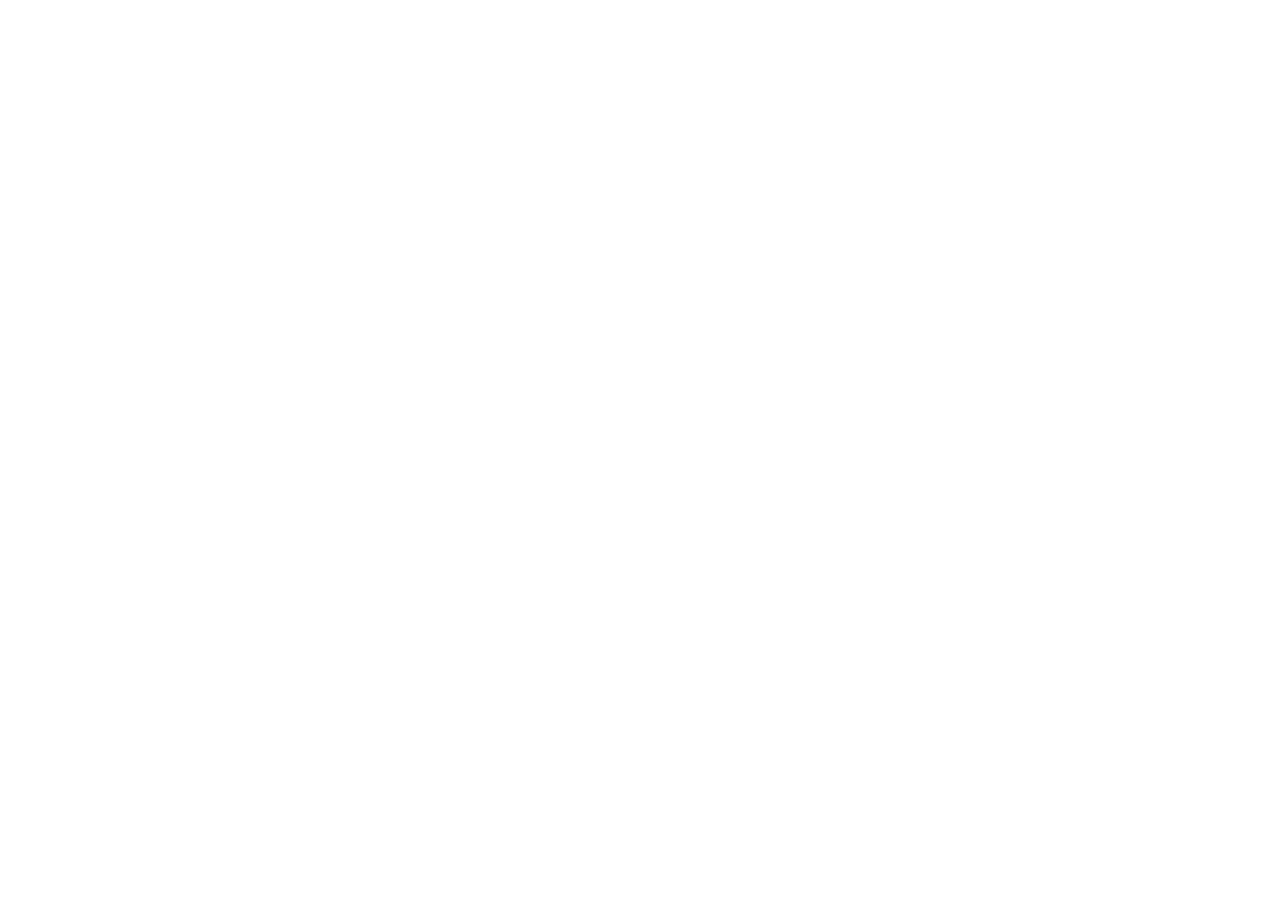
==== index.html @ 94138df9 "initial commit" ====
<!DOCTYPE html>
<html lang="en">
<head>
    <meta charset="UTF-8">
    <meta name="viewport" content="width=device-width, initial-scale=1.0">
    <title>Document</title>
</head>
<body>
    
</body>
</html>
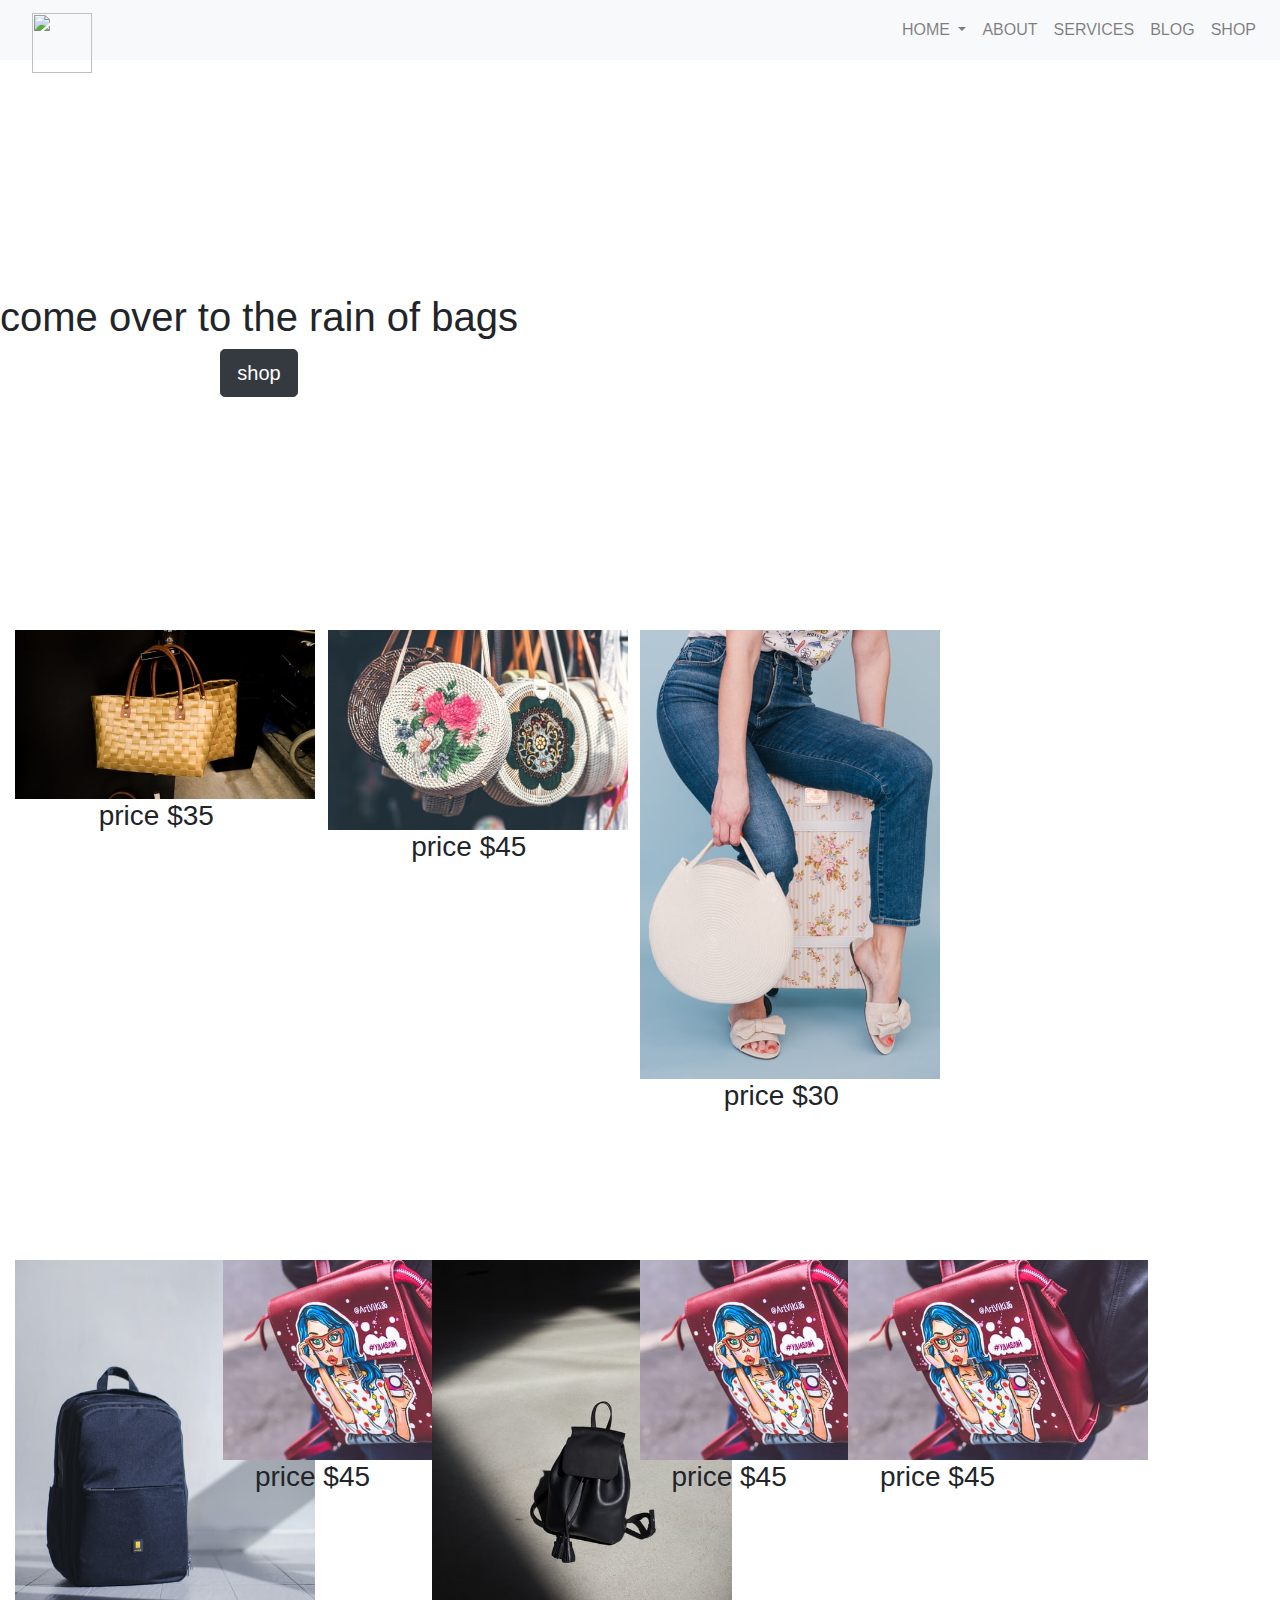
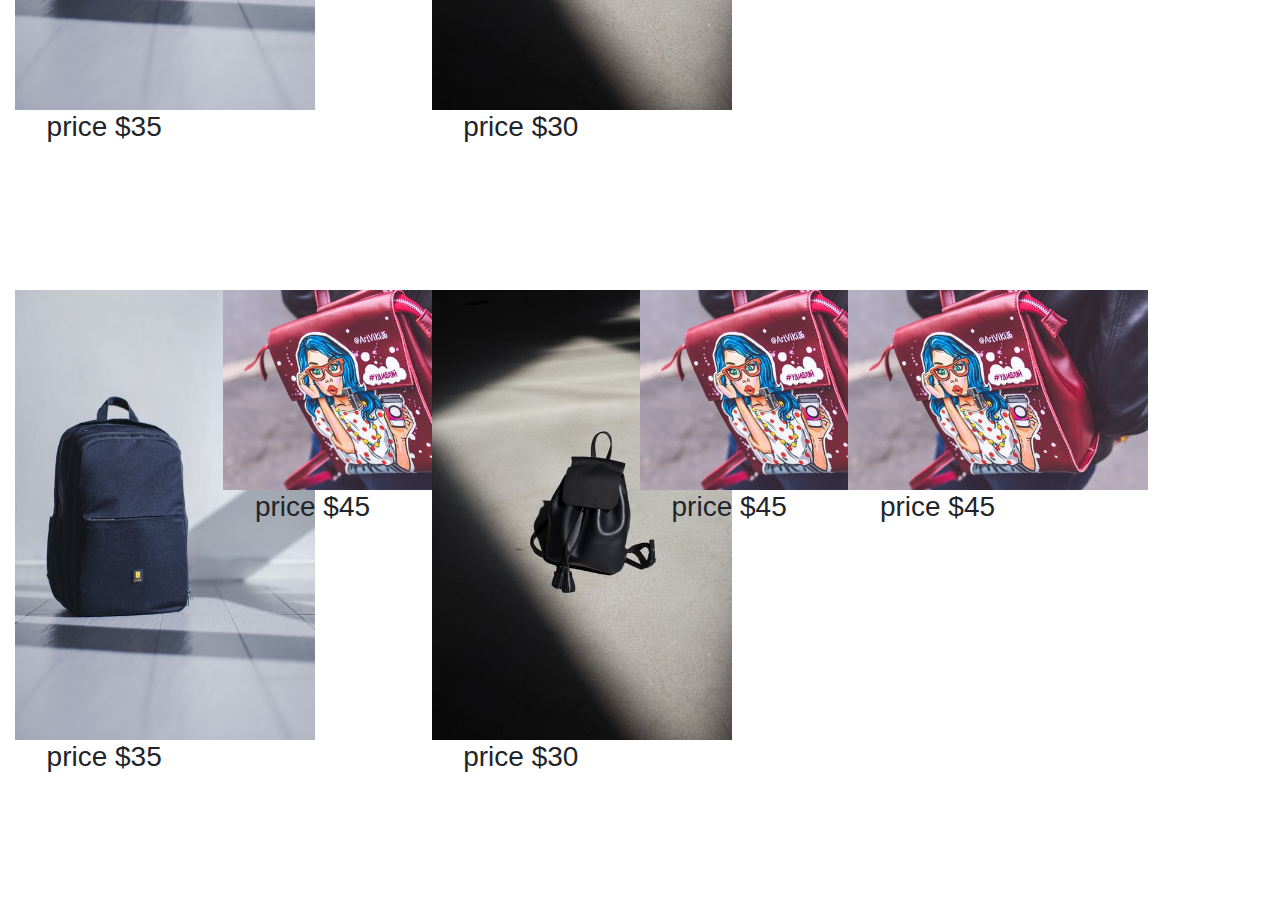
==== commit 906f67d0: "images upload" ====
--- a/index.html
+++ b/index.html
@@ -3,9 +3,286 @@
 <head>
     <meta charset="UTF-8">
     <meta name="viewport" content="width=device-width, initial-scale=1.0">
-    <title>Document</title>
+    <title>shopping cart</title>
+<link rel="stylesheet" href="css/bootstrap.css">
+<link rel="stylesheet" href="css/style.css">
+<link rel="stylesheet" href="js/bootstrap.js">
+<link rel="stylesheet" href="js/jquery-3.4.js">
+<link rel="stylesheet" href="js/script.js">
+
+
 </head>
 <body>
-    
+  <div class="container-fluid">
+<div class="row">
+     
+    
+    <!-- Nav Bar -->
+
+    <nav class="navbar navbar-expand-lg navbar-light bg-light">
+      <!-- Just an image -->
+      <nav class="navbar navbar-light bg-light">
+        <a class="navbar-brand" href="#">
+          <img src="images/footer-logo.png" width="60" height="60" alt="">
+        </a>
+      </nav>
+      <a class="navbar-brand" href="#"></a>
+      <button class="navbar-toggler" type="button" data-toggle="collapse" data-target="#navbarSupportedContent"
+        aria-controls="navbarSupportedContent" aria-expanded="false" aria-label="Toggle navigation">
+        <span class="navbar-toggler-icon"></span>
+      </button>
+
+      <div class="collapse navbar-collapse" id="navbarSupportedContent">
+        <ul class="navbar-nav ml-auto">
+
+
+          <li class="nav-item dropdown">
+            <a class="nav-link dropdown-toggle" href="#home" id="navbarDropdown" role="button" data-toggle="dropdown"
+              aria-haspopup="true" aria-expanded="false">
+              HOME
+            </a>
+            <div class="dropdown-menu" aria-labelledby="navbarDropdown">
+              <a class="dropdown-item" href="#">Action</a>
+              <a class="dropdown-item" href="#">Another action</a>
+              <div class="dropdown-divider"></div>
+              <a class="dropdown-item" href="#">Something else here</a>
+            </div>
+          </li>
+
+          <li class="nav-item">
+            <a class="nav-link" href="#about">ABOUT</a>
+          </li>
+          <li class="nav-item">
+            <a class="nav-link" href="#services">SERVICES</a>
+          </li>
+          <li class="nav-item">
+            <a class="nav-link" href="#blog">BLOG</a>
+          </li>
+          <li class="nav-item">
+            <a class="nav-link" href="#shop">SHOP</a>
+          </li>
+        </ul>
+
+      </div>
+    </nav>
+    
+<!-- Title -->
+
+<div class="head">
+  <h1>come over to the rain of bags</h1>
+  <button type="button" class="btn btn-dark btn-lg">shop</button>
+  
+</div>
+</div>
+
+<!--another row-->
+<div class="row row-cols-4">
+  <div class="col">
+    <img src="images/woven-bag.jpeg" alt="wovenbag" width="300px">
+    <h3>price $35</h3>
+    
+
+  </div>
+  <div class="col">
+    <img src="images/wicker-bags.jpeg" alt="wickerbag" width="300px">
+    <h3>price $45</h3>
+   
+  </div>
+  <div class="col">
+    <img src="images/white-bag.jpeg" alt="white-bag" width="300px">
+    <h3>price $30</h3>
+   
+  </div>
+
+</div>
+        
+
+<!--another row-->
+<div class="row row-cols-6">
+  <div class="col">
+    <img src="images/bluepackbag.jpeg" alt="wovenbag" width="300px">
+    <h3>price $35</h3>
+    
+
+  </div>
+  <div class="col">
+    <img src="images/backpackart-bag.jpeg" alt="wickerbag" width="300px">
+    <h3>price $45</h3>
+   
+  </div>
+  <div class="col">
+    <img src="images/bucketbag.jpeg" alt="white-bag" width="300px">
+    <h3>price $30</h3>
+   
+  </div>
+
+  <div class="col">
+    <img src="images/backpackart-bag.jpeg" alt="wickerbag" width="300px">
+    <h3>price $45</h3>
+   
+  </div>
+  <div class="col">
+    <img src="images/backpackart-bag.jpeg" alt="wickerbag" width="300px">
+    <h3>price $45</h3>
+   
+  </div>
+
+
+
+
+
+
+
+</div>
+
+
+
+
+<!--another row-->
+
+<div class="row row-cols-6">
+  <div class="col">
+    <img src="images/bluepackbag.jpeg" alt="wovenbag" width="300px">
+    <h3>price $35</h3>
+    
+
+  </div>
+  <div class="col">
+    <img src="images/backpackart-bag.jpeg" alt="wickerbag" width="300px">
+    <h3>price $45</h3>
+   
+  </div>
+  <div class="col">
+    <img src="images/bucketbag.jpeg" alt="white-bag" width="300px">
+    <h3>price $30</h3>
+   
+  </div>
+
+  <div class="col">
+    <img src="images/backpackart-bag.jpeg" alt="wickerbag" width="300px">
+    <h3>price $45</h3>
+   
+  </div>
+  <div class="col">
+    <img src="images/backpackart-bag.jpeg" alt="wickerbag" width="300px">
+    <h3>price $45</h3>
+   
+  </div>
+
+
+
+
+
+
+
+</div>
+
+
+
+
+
+
+
+
+
+
+
+
+
+
+
+
+
+
+    
+    
+
+
+
+
+
+
+
+
+
+
+
+
+
+
+
+
+
+  </div>
+  
+
+
+
+
+
+
+
+
+
+
+
+
+
+
+
+
+
+
+
+
+
+
+
+
+
+
+
+
+
+
+
+
 </body>
+
+
+
+
+
+
+
+
+
+
+
+
+
+
+
+
+
+
+
+
+
+
+
+
+
+
+
+
+
+
+
+
+
+
+
+
+
 </html>--- a/css/style.css
+++ b/css/style.css
@@ -0,0 +1,14 @@
+
+.navbar{
+    width:100vw;
+    height: 60px;
+}
+
+.row{
+    height:70vh;
+    background-repeat: no-repeat;
+    width:100%;
+    background-size:contain;
+    text-align: center;
+    
+}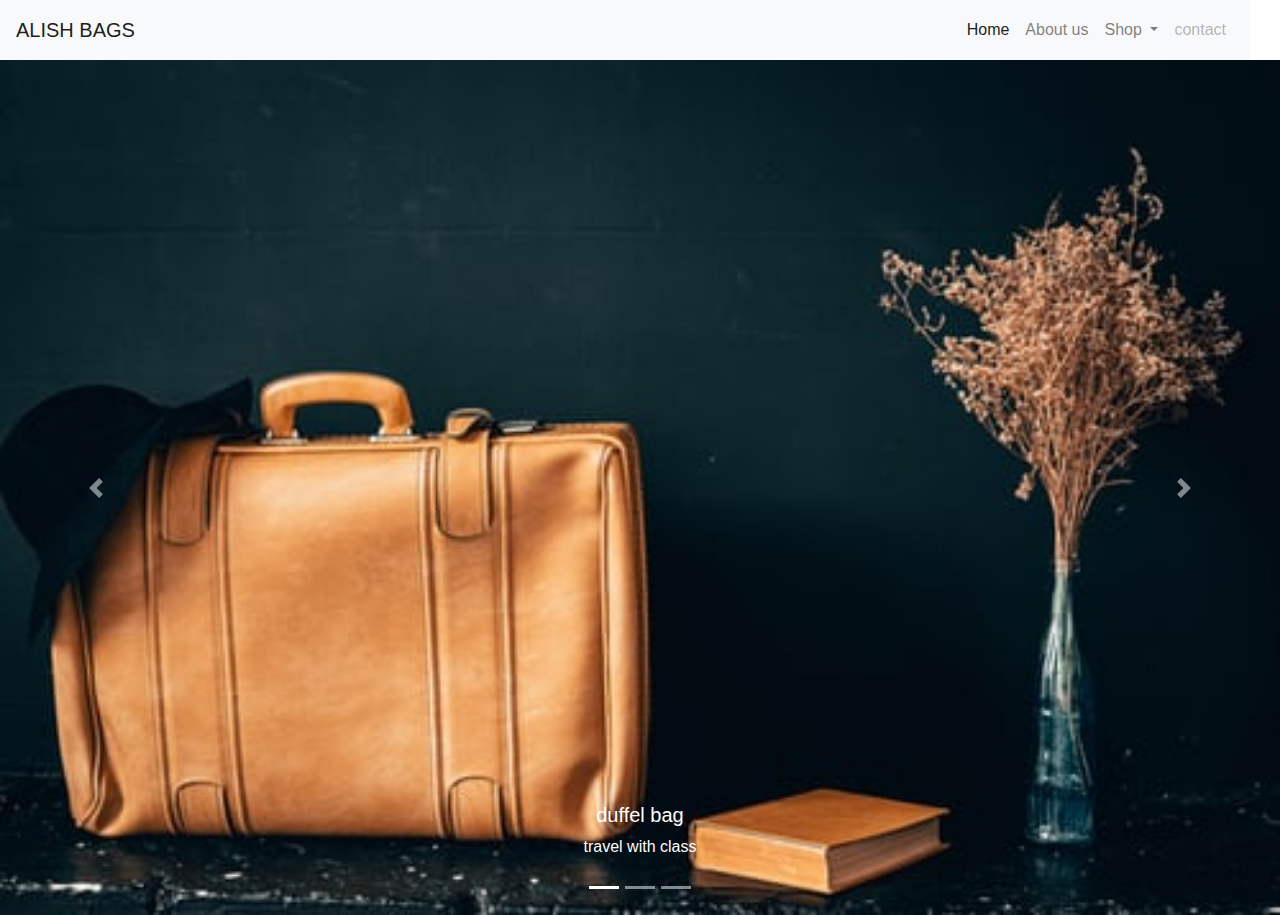
==== commit 87b18009: "update of nav and corousel" ====
--- a/index.html
+++ b/index.html
@@ -6,9 +6,7 @@
     <title>shopping cart</title>
 <link rel="stylesheet" href="css/bootstrap.css">
 <link rel="stylesheet" href="css/style.css">
-<link rel="stylesheet" href="js/bootstrap.js">
-<link rel="stylesheet" href="js/jquery-3.4.js">
-<link rel="stylesheet" href="js/script.js">
+
 
 
 </head>
@@ -18,179 +16,89 @@
      
     
     <!-- Nav Bar -->
-
     <nav class="navbar navbar-expand-lg navbar-light bg-light">
-      <!-- Just an image -->
-      <nav class="navbar navbar-light bg-light">
-        <a class="navbar-brand" href="#">
-          <img src="images/footer-logo.png" width="60" height="60" alt="">
-        </a>
-      </nav>
-      <a class="navbar-brand" href="#"></a>
-      <button class="navbar-toggler" type="button" data-toggle="collapse" data-target="#navbarSupportedContent"
-        aria-controls="navbarSupportedContent" aria-expanded="false" aria-label="Toggle navigation">
+      <a class="navbar-brand" href="#">ALISH BAGS</a>
+      <button class="navbar-toggler" type="button" data-toggle="collapse" data-target="#navbarSupportedContent" aria-controls="navbarSupportedContent" aria-expanded="false" aria-label="Toggle navigation">
         <span class="navbar-toggler-icon"></span>
       </button>
-
+    
       <div class="collapse navbar-collapse" id="navbarSupportedContent">
         <ul class="navbar-nav ml-auto">
-
-
+          <li class="nav-item active">
+            <a class="nav-link" href="#">Home <span class="sr-only">(current)</span></a>
+          </li>
+          <li class="nav-item">
+            <a class="nav-link" href="#">About us</a>
+          </li>
           <li class="nav-item dropdown">
-            <a class="nav-link dropdown-toggle" href="#home" id="navbarDropdown" role="button" data-toggle="dropdown"
-              aria-haspopup="true" aria-expanded="false">
-              HOME
+            <a class="nav-link dropdown-toggle" href="#" id="navbarDropdown" role="button" data-toggle="dropdown" aria-haspopup="true" aria-expanded="false">
+              Shop
             </a>
             <div class="dropdown-menu" aria-labelledby="navbarDropdown">
-              <a class="dropdown-item" href="#">Action</a>
-              <a class="dropdown-item" href="#">Another action</a>
+              <a class="dropdown-item" href="#">backpack</a>
+              <a class="dropdown-item" href="#">duffel bags</a>
               <div class="dropdown-divider"></div>
-              <a class="dropdown-item" href="#">Something else here</a>
+              <a class="dropdown-item" href="#">hand bags</a>
             </div>
           </li>
-
           <li class="nav-item">
-            <a class="nav-link" href="#about">ABOUT</a>
-          </li>
-          <li class="nav-item">
-            <a class="nav-link" href="#services">SERVICES</a>
-          </li>
-          <li class="nav-item">
-            <a class="nav-link" href="#blog">BLOG</a>
-          </li>
-          <li class="nav-item">
-            <a class="nav-link" href="#shop">SHOP</a>
+            <a class="nav-link disabled" href="#" tabindex="-1" aria-disabled="true">contact</a>
           </li>
         </ul>
-
+        
       </div>
     </nav>
+   
     
-<!-- Title -->
+<!-- carousel -->
 
-<div class="head">
-  <h1>come over to the rain of bags</h1>
-  <button type="button" class="btn btn-dark btn-lg">shop</button>
-  
+<div id="carouselExampleCaptions" class="carousel slide" data-ride="carousel">
+  <ol class="carousel-indicators">
+    <li data-target="#carouselExampleCaptions" data-slide-to="0" class="active"></li>
+    <li data-target="#carouselExampleCaptions" data-slide-to="1"></li>
+    <li data-target="#carouselExampleCaptions" data-slide-to="2"></li>
+  </ol>
+  <div class="carousel-inner">
+    <div class="carousel-item active">
+      <img src="images/peigeduffel-bag.jpeg" class="d-block w-100" alt="peigeduffel-bag">
+      <div class="carousel-caption d-none d-md-block">
+        <h5>duffel bag</h5>
+        <p>travel with class</p>
+      </div>
+    </div>
+    <div class="carousel-item">
+      <img src="images/wicker-bags.jpeg" class="d-block w-100" alt="wicker-bags">
+      <div class="carousel-caption d-none d-md-block">
+        <h5>wicker bags</h5>
+        <p>outmost stylish bag to go on a date with</p>
+      </div>
+    </div>
+
+    <div class="carousel-item">
+      <img src="images/blue-bag.jpeg" class="d-block w-100" alt="wicker-bags">
+      <div class="carousel-caption d-none d-md-block">
+        <h5>blue-bag</h5>
+        <p>classical ,sassy bag</p>
+      </div>
+    </div>
+
+    <div class="carousel-item">
+      <img src="images/backpackart-bag.jpeg" class="d-block w-100" alt="...">
+      <div class="carousel-caption d-none d-md-block">
+        <h5>Artistic backpack</h5>
+        <p>go to school with style.</p>
+      </div>
+    </div>
+  </div>
+  <a class="carousel-control-prev" href="#carouselExampleCaptions" role="button" data-slide="prev">
+    <span class="carousel-control-prev-icon" aria-hidden="true"></span>
+    <span class="sr-only">Previous</span>
+  </a>
+  <a class="carousel-control-next" href="#carouselExampleCaptions" role="button" data-slide="next">
+    <span class="carousel-control-next-icon" aria-hidden="true"></span>
+    <span class="sr-only">Next</span>
+  </a>
 </div>
-</div>
-
-<!--another row-->
-<div class="row row-cols-4">
-  <div class="col">
-    <img src="images/woven-bag.jpeg" alt="wovenbag" width="300px">
-    <h3>price $35</h3>
-    
-
-  </div>
-  <div class="col">
-    <img src="images/wicker-bags.jpeg" alt="wickerbag" width="300px">
-    <h3>price $45</h3>
-   
-  </div>
-  <div class="col">
-    <img src="images/white-bag.jpeg" alt="white-bag" width="300px">
-    <h3>price $30</h3>
-   
-  </div>
-
-</div>
-        
-
-<!--another row-->
-<div class="row row-cols-6">
-  <div class="col">
-    <img src="images/bluepackbag.jpeg" alt="wovenbag" width="300px">
-    <h3>price $35</h3>
-    
-
-  </div>
-  <div class="col">
-    <img src="images/backpackart-bag.jpeg" alt="wickerbag" width="300px">
-    <h3>price $45</h3>
-   
-  </div>
-  <div class="col">
-    <img src="images/bucketbag.jpeg" alt="white-bag" width="300px">
-    <h3>price $30</h3>
-   
-  </div>
-
-  <div class="col">
-    <img src="images/backpackart-bag.jpeg" alt="wickerbag" width="300px">
-    <h3>price $45</h3>
-   
-  </div>
-  <div class="col">
-    <img src="images/backpackart-bag.jpeg" alt="wickerbag" width="300px">
-    <h3>price $45</h3>
-   
-  </div>
-
-
-
-
-
-
-
-</div>
-
-
-
-
-<!--another row-->
-
-<div class="row row-cols-6">
-  <div class="col">
-    <img src="images/bluepackbag.jpeg" alt="wovenbag" width="300px">
-    <h3>price $35</h3>
-    
-
-  </div>
-  <div class="col">
-    <img src="images/backpackart-bag.jpeg" alt="wickerbag" width="300px">
-    <h3>price $45</h3>
-   
-  </div>
-  <div class="col">
-    <img src="images/bucketbag.jpeg" alt="white-bag" width="300px">
-    <h3>price $30</h3>
-   
-  </div>
-
-  <div class="col">
-    <img src="images/backpackart-bag.jpeg" alt="wickerbag" width="300px">
-    <h3>price $45</h3>
-   
-  </div>
-  <div class="col">
-    <img src="images/backpackart-bag.jpeg" alt="wickerbag" width="300px">
-    <h3>price $45</h3>
-   
-  </div>
-
-
-
-
-
-
-
-</div>
-
-
-
-
-
-
-
-
-
-
-
-
-
-
-
 
 
 
@@ -245,7 +153,9 @@
 
 
 
-
+<script src="js/jquery-3.4.js"></script>
+<script src="js/bootstrap.js"></script>
+<script src="js/script.js"></script>
 
 </body>
 
--- a/css/style.css
+++ b/css/style.css
@@ -11,4 +11,7 @@
     background-size:contain;
     text-align: center;
     
+}
+.carousel-item{
+    width:100vw;
 }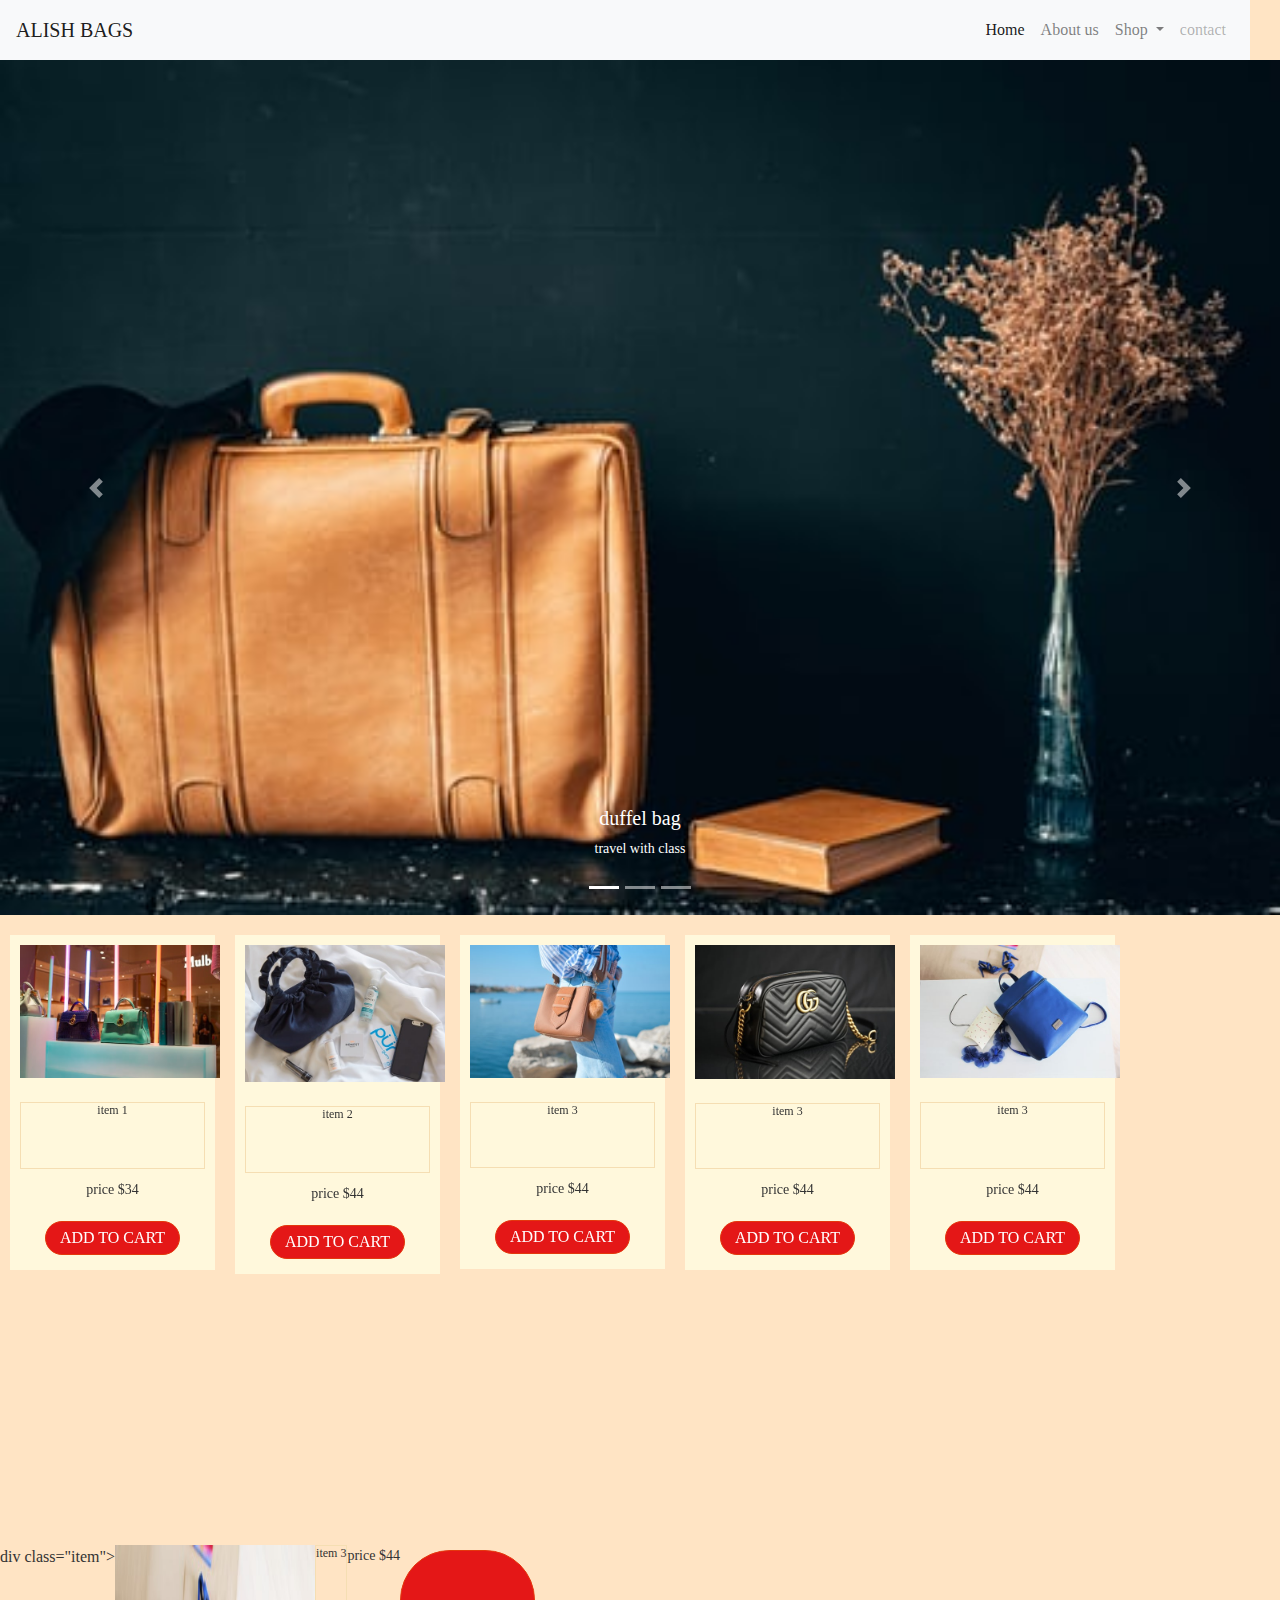
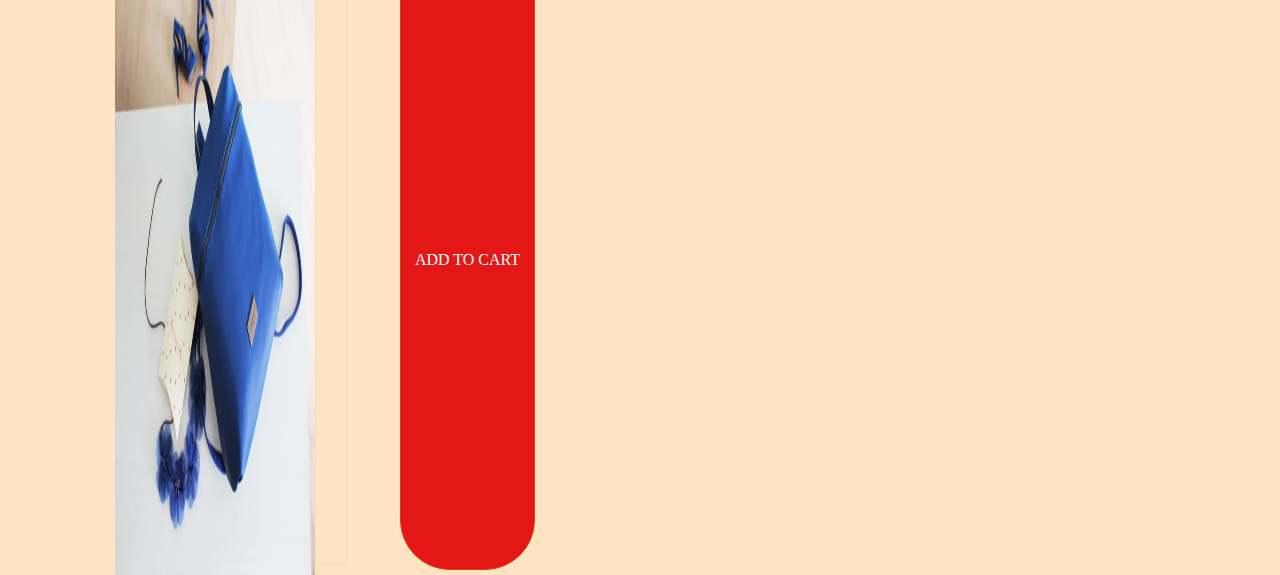
==== commit af263387: "update of the first row" ====
--- a/index.html
+++ b/index.html
@@ -100,6 +100,96 @@
   </a>
 </div>
 
+<!--new row for the images of the first section -->
+<div class="row col-md-12">
+<div class="wrapper>
+  <h1>on offer</h1>
+  <span><i class="shopping-cart"></i></span>
+  <div class="clear"></div>
+  <div class="items">
+     <div class="item">
+         <img src="images/classyassorted-bags.jpeg"alt="classyassorted-bags" width="200px">
+         <br>
+         <h2>item 1</h2>
+         <p>price $34</p>
+         <button class="add-to-cart" type="button">Add TO CART</button>
+
+     </div> 
+
+     <div class="item">
+      <img src="images/bluetote-bag.jpeg" alt="bluetote-bag" width="200px">
+      <br>
+      <h2>item 2</h2>
+      <p>price $44</p>
+      <button class="add-to-cart" type="button">Add TO CART</button>
+
+  </div> 
+  <div class="item">
+      <img src="images/brownhand-bag.jpeg" alt="brownhand-bag" width="200px">
+      <br>
+      <h2>item 3</h2>
+      <p>price $44</p>
+      <button class="add-to-cart" type="button">Add TO CART</button>
+
+  </div> 
+  
+  <div class="item">
+    <img src="images/guccileatherbag.jpeg" alt="guccileatherbag" width="200px">
+    <br>
+    <h2>item 3</h2>
+    <p>price $44</p>
+    <button class="add-to-cart" type="button">Add TO CART</button>
+
+</div> 
+<div class="item">
+<img src="images/backpack-blue.jpeg" alt="tote-whitebags" width="200px">
+<br>
+<h2>item 3</h2>
+<p>price $44</p>
+<button class="add-to-cart" type="button">Add TO CART</button>
+
+</div>   
+
+
+
+
+
+
+
+
+  </div>
+
+
+
+</div>
+</div>
+
+
+<div class="row col-md-6">
+  div class="item">
+  <img src="images/backpack-blue.jpeg" alt="tote-whitebags" width="200px">
+  <br>
+  <h2>item 3</h2>
+  <p>price $44</p>
+  <button class="add-to-cart" type="button">Add TO CART</button>
+  
+  </div>   
+
+
+
+
+
+
+
+
+
+</div>
+
+
+
+
+
+
 
 
     
--- a/css/style.css
+++ b/css/style.css
@@ -14,4 +14,95 @@
 }
 .carousel-item{
     width:100vw;
+}
+
+
+
+
+
+
+*{
+    margin: 0;
+    padding:0 ;
+}
+body{
+    background-color: bisque;
+    font-weight: normal;
+    font-family: tahoma;
+    color: #333;
+}
+.wrapper{
+    width:705px;
+    margin: 20px auto;
+    padding: 20px;
+    
+}
+h1{
+    display: inline-block;
+    background-color: whitesmoke;
+    color:black;
+    font-size: 15px;
+    font-weight: normal;
+    text-transform: uppercase;
+     padding: 4px 20px;   
+    float:left;
+    border-radius: 50px;
+
+}
+.clear{
+    clear: both;
+}
+.items{
+    display: block;
+    margin: 20px 0;
+
+}
+.item{
+    background-color: cornsilk;
+    float: left;
+    margin: 0 10px 0;
+    width: 205px;
+    padding: 10px;
+}
+.item img{
+    display: block;
+    margin: auto;
+}
+h2{
+    font-size: 12px;
+    display: block;
+    border: 1px solid wheat;
+    margin: 0 0 10px 0;
+    padding: 0 0 50px 0;
+}
+button{
+    border: 1px solid rgb(228, 56, 13);
+    padding: 4px 14px;
+    background-color: rgb(228, 23, 23);
+    color: white;
+    text-transform: uppercase;
+    flex: right;
+    margin:5px 0;
+    font-weight: 400;
+    cursor: pointer;
+    font-family: tahoma;
+    border-radius: 50px;
+    
+
+}
+button:focus{
+    outline: none !important;
+}
+span{
+    float: right;
+}
+p{
+    font-size: 14px;
+}
+.shopping-cart{
+display: inline-block;
+background: url(../images/cart.jpeg) no-repeat 0 0;
+width: 45px;
+height:45px;
+margin:0 5 px 0 0;
 }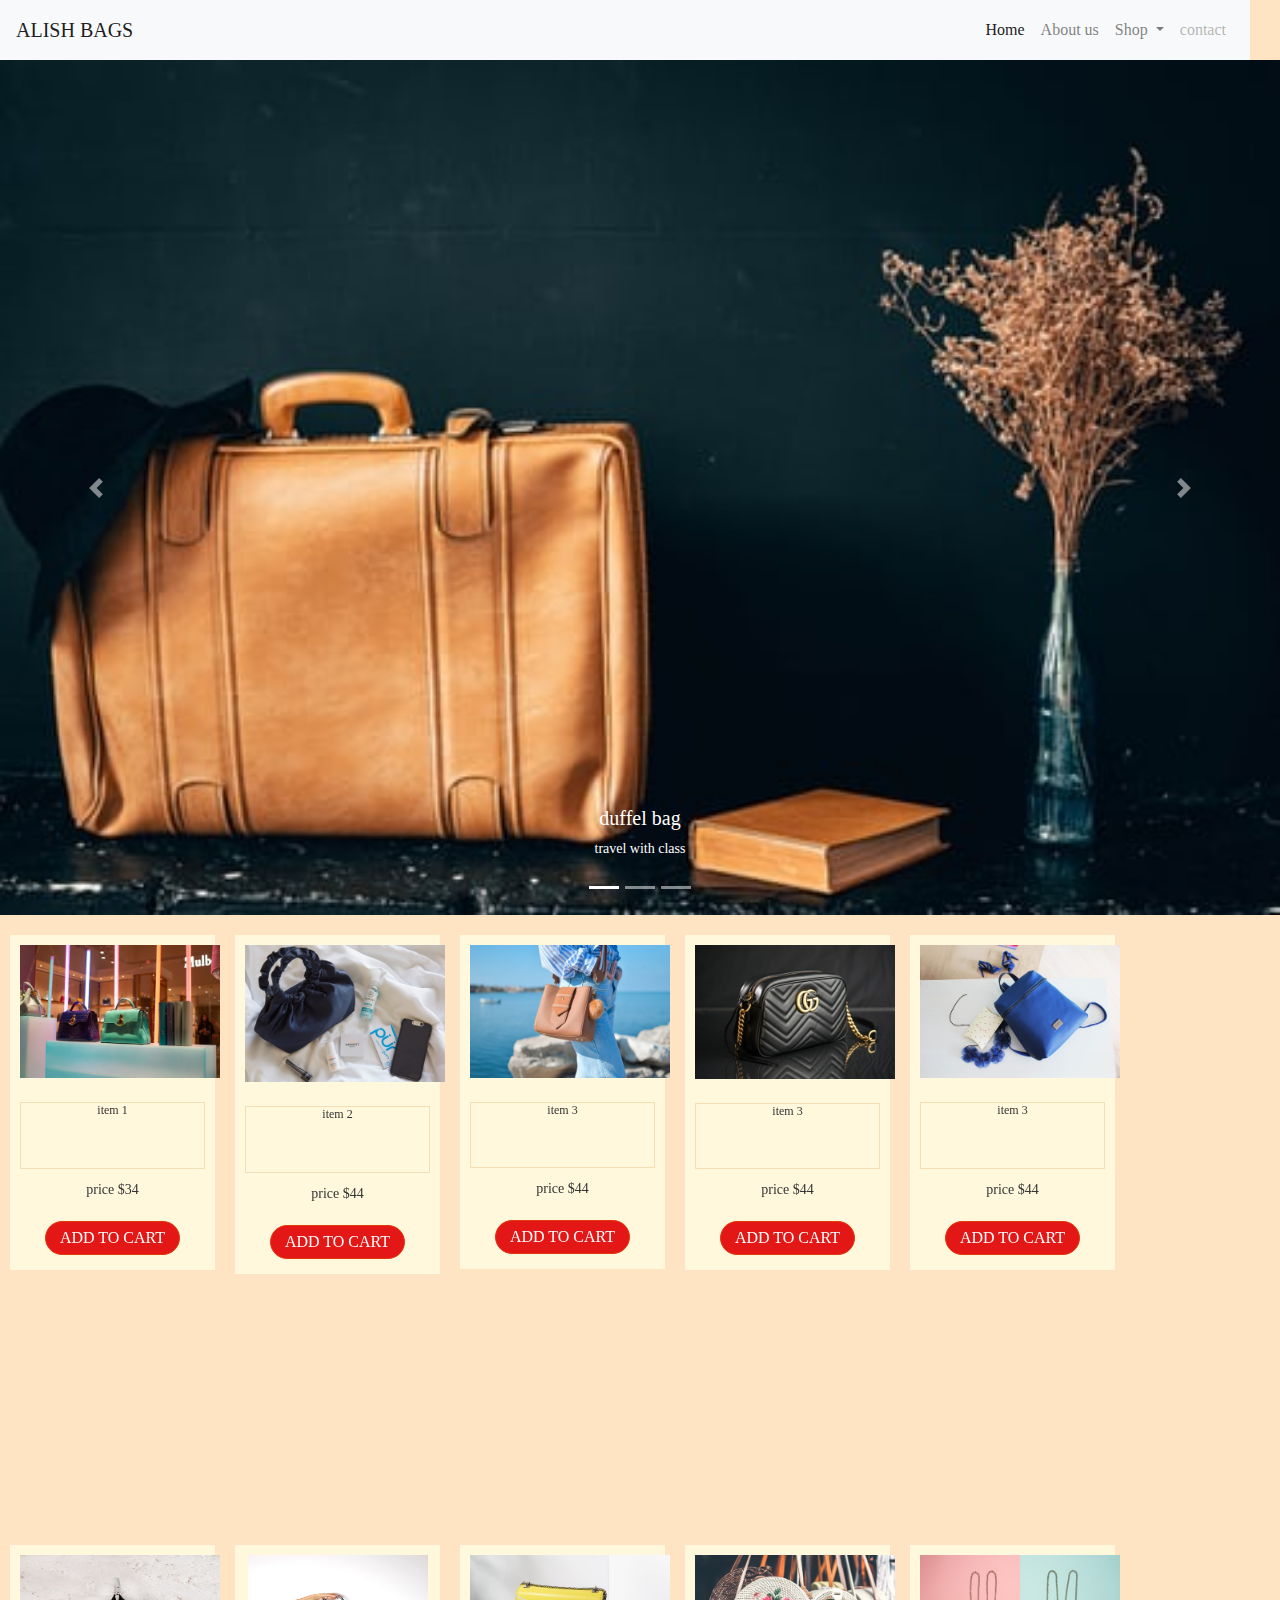
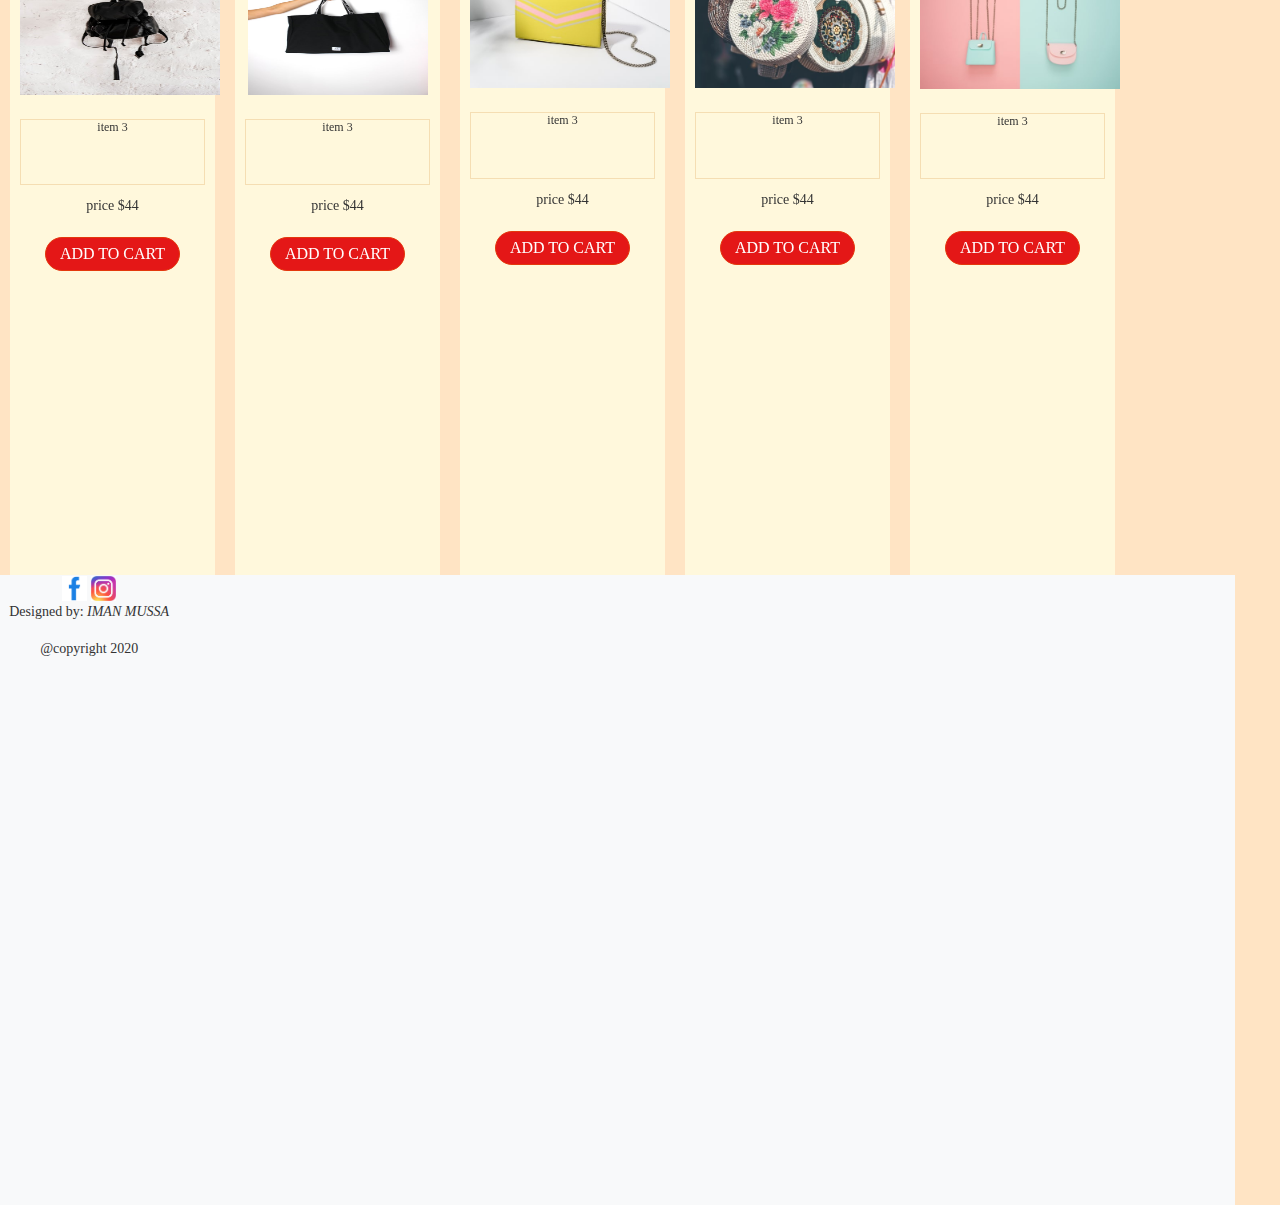
==== commit c196f700: "update of the footer" ====
--- a/index.html
+++ b/index.html
@@ -163,29 +163,72 @@
 
 </div>
 </div>
-
-
-<div class="row col-md-6">
-  div class="item">
-  <img src="images/backpack-blue.jpeg" alt="tote-whitebags" width="200px">
+<!--new row -->
+
+<div class="row col-md-12">
+ <div class="item">
+  <img src="images/leatherbackpack.jpeg" alt="tote-whitebags" width="200px"height="140px">
   <br>
   <h2>item 3</h2>
   <p>price $44</p>
   <button class="add-to-cart" type="button">Add TO CART</button>
   
   </div>   
-
-
-
-
-
-
-
-
-
-</div>
-
-
+  <div class="item">
+  <img src="images/fabrichandbag.jpeg" alt="cosmeticpouch-jpeg" width="180px" height="140px">
+  <br>
+  <h2>item 3</h2>
+  <p>price $44</p>
+  <button class="add-to-cart" type="button">Add TO CART</button>
+  
+  </div>   
+  <div class="item">
+    <img src="images/yellowcrossbody-bag.jpeg" alt="yellowcrossbody-bag" width="200px">
+    <br>
+    <h2>item 3</h2>
+    <p>price $44</p>
+    <button class="add-to-cart" type="button">Add TO CART</button>
+    
+    </div>   
+
+<div class="item">
+    <img src="images/wicker-bags.jpeg" alt="wicker-bags" width="200px">
+    <br>
+    <h2>item 3</h2>
+    <p>price $44</p>
+    <button class="add-to-cart" type="button">Add TO CART</button>
+    
+    </div>   
+
+
+    <div class="item">
+      <img src="images/pink-bag.jpeg" alt="pink-bag" width="200px">
+      <br>
+      <h2>item 3</h2>
+      <p>price $44</p>
+      <button class="add-to-cart" type="button">Add TO CART</button>
+      
+      </div>   
+
+
+
+
+
+
+</div>
+
+<!--footer-->
+<div class="row bg-light" id="services">
+  <div class="col-md-2" class="footer">
+    
+    <img src="images/fb.png" alt="fb" width="25px">
+   <img src="images/insta.jpeg" alt="ln" width="25px">
+    <p>Designed by: <i>IMAN MUSSA</i></p>
+    <p>@copyright 2020</p>
+
+  </div>
+
+</div>
 
 
 
--- a/css/style.css
+++ b/css/style.css
@@ -105,4 +105,8 @@
 width: 45px;
 height:45px;
 margin:0 5 px 0 0;
+}
+footer{
+    margin-bottom: auto;
+    align-items: center;
 }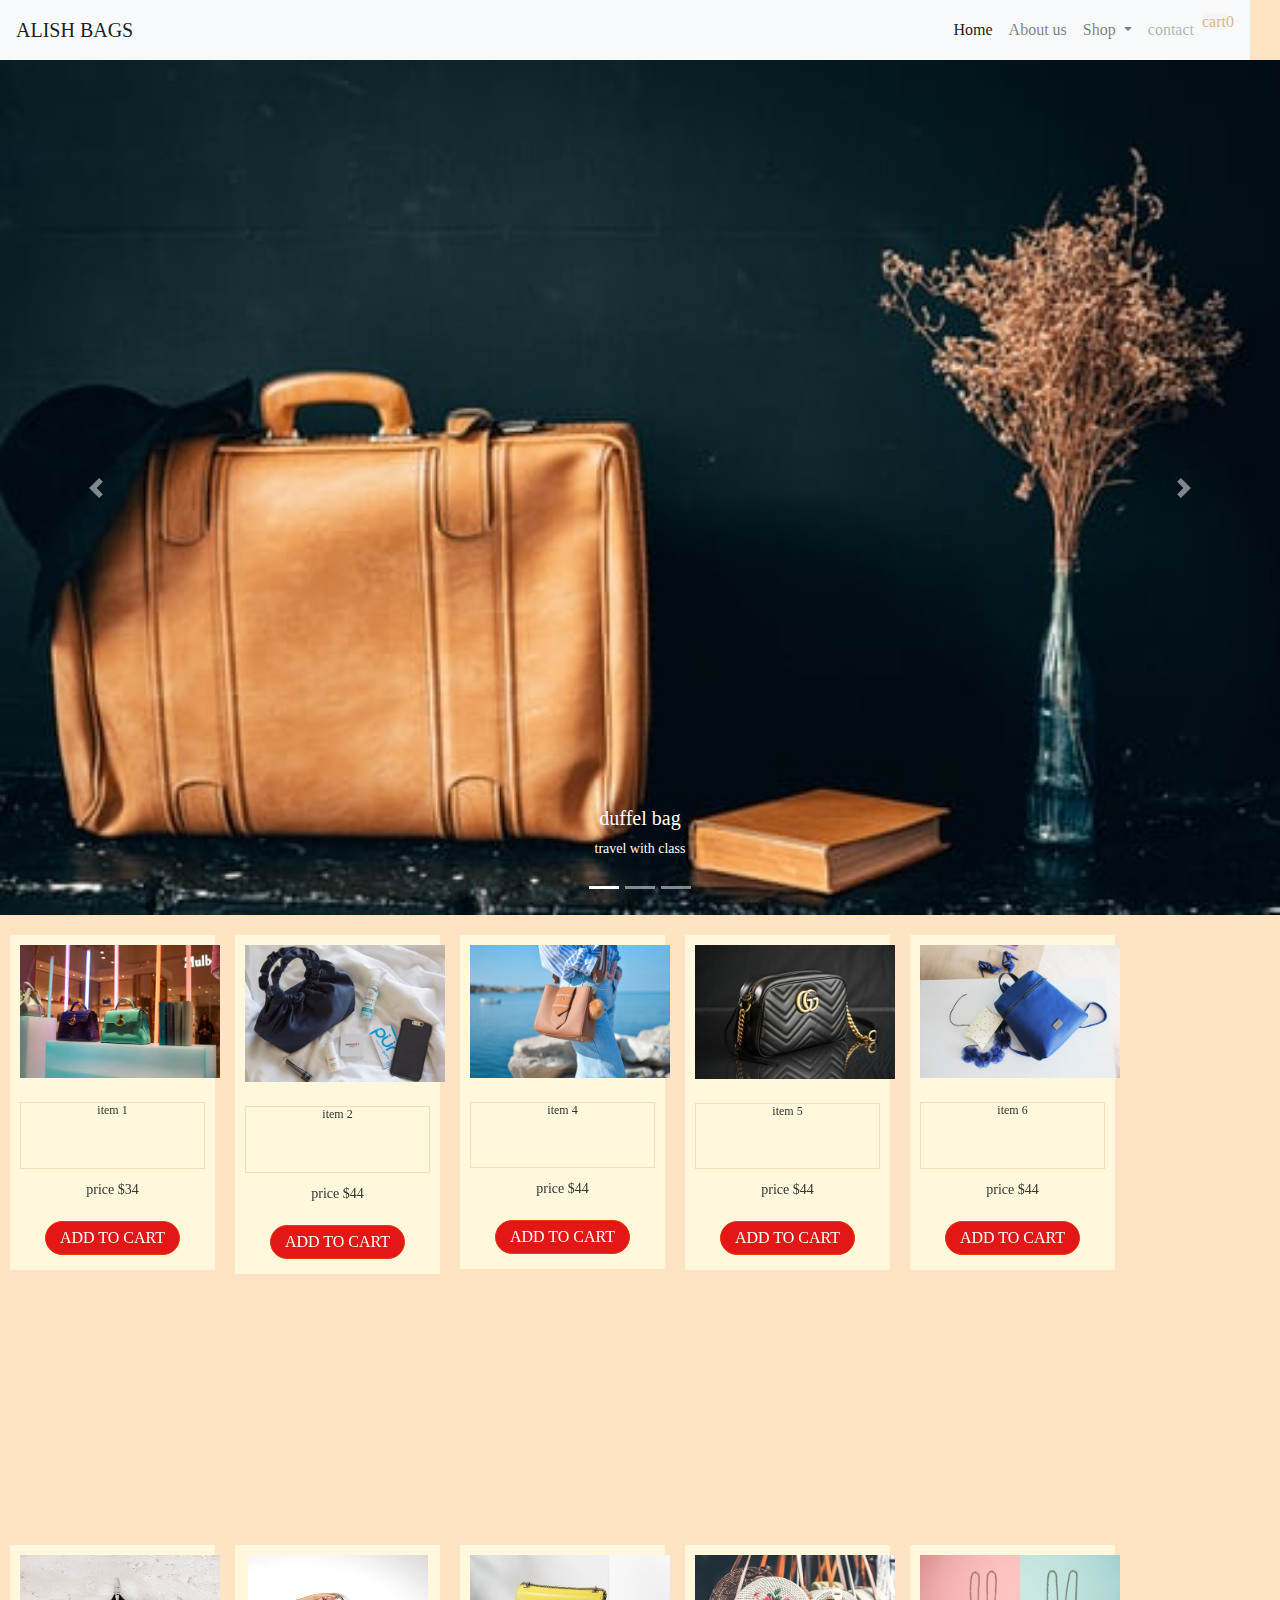
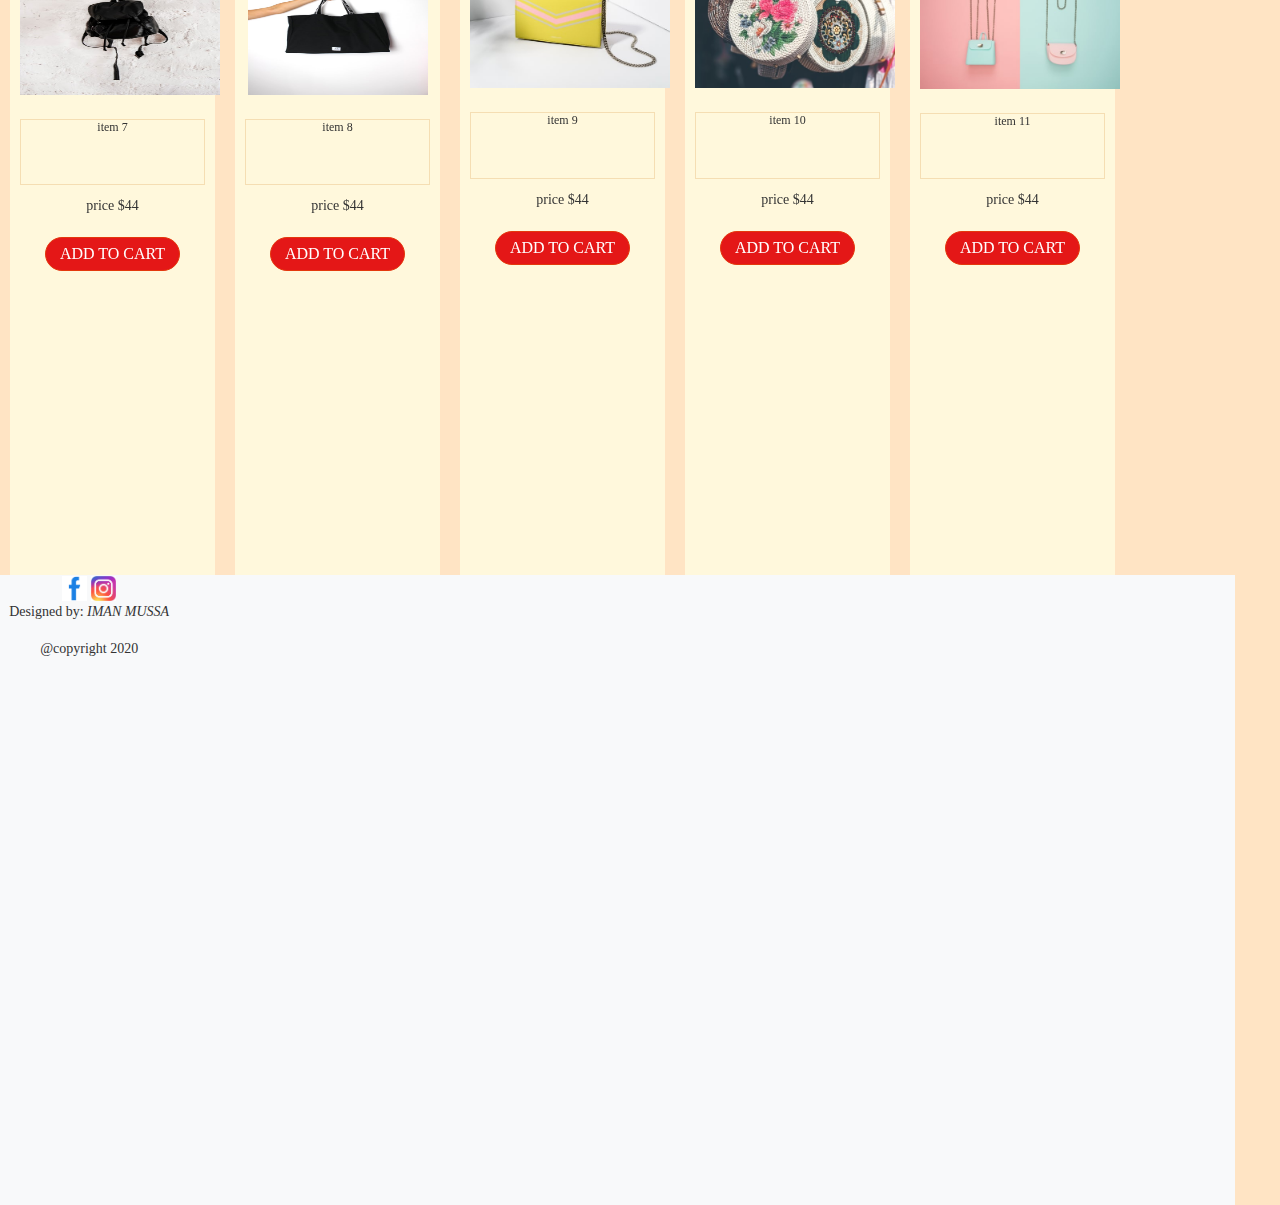
==== commit 87ab6fae: "update of footer" ====
--- a/index.html
+++ b/index.html
@@ -6,6 +6,9 @@
     <title>shopping cart</title>
 <link rel="stylesheet" href="css/bootstrap.css">
 <link rel="stylesheet" href="css/style.css">
+<script src="js/jquery-3.4.js"></script>
+<script src="js/bootstrap.js"></script>
+<script src="js/script.js"></script>
 
 
 
@@ -44,6 +47,9 @@
           <li class="nav-item">
             <a class="nav-link disabled" href="#" tabindex="-1" aria-disabled="true">contact</a>
           </li>
+          <li class="cart"><a href="cart.html">
+            <ion-cart name="cart-outline"></ion-cart>cart<span>0</span>
+          </a></li>
         </ul>
         
       </div>
@@ -127,7 +133,7 @@
   <div class="item">
       <img src="images/brownhand-bag.jpeg" alt="brownhand-bag" width="200px">
       <br>
-      <h2>item 3</h2>
+      <h2>item 4</h2>
       <p>price $44</p>
       <button class="add-to-cart" type="button">Add TO CART</button>
 
@@ -136,7 +142,7 @@
   <div class="item">
     <img src="images/guccileatherbag.jpeg" alt="guccileatherbag" width="200px">
     <br>
-    <h2>item 3</h2>
+    <h2>item 5</h2>
     <p>price $44</p>
     <button class="add-to-cart" type="button">Add TO CART</button>
 
@@ -144,7 +150,7 @@
 <div class="item">
 <img src="images/backpack-blue.jpeg" alt="tote-whitebags" width="200px">
 <br>
-<h2>item 3</h2>
+<h2>item 6</h2>
 <p>price $44</p>
 <button class="add-to-cart" type="button">Add TO CART</button>
 
@@ -169,7 +175,7 @@
  <div class="item">
   <img src="images/leatherbackpack.jpeg" alt="tote-whitebags" width="200px"height="140px">
   <br>
-  <h2>item 3</h2>
+  <h2>item 7</h2>
   <p>price $44</p>
   <button class="add-to-cart" type="button">Add TO CART</button>
   
@@ -177,7 +183,7 @@
   <div class="item">
   <img src="images/fabrichandbag.jpeg" alt="cosmeticpouch-jpeg" width="180px" height="140px">
   <br>
-  <h2>item 3</h2>
+  <h2>item 8</h2>
   <p>price $44</p>
   <button class="add-to-cart" type="button">Add TO CART</button>
   
@@ -185,7 +191,7 @@
   <div class="item">
     <img src="images/yellowcrossbody-bag.jpeg" alt="yellowcrossbody-bag" width="200px">
     <br>
-    <h2>item 3</h2>
+    <h2>item 9</h2>
     <p>price $44</p>
     <button class="add-to-cart" type="button">Add TO CART</button>
     
@@ -194,7 +200,7 @@
 <div class="item">
     <img src="images/wicker-bags.jpeg" alt="wicker-bags" width="200px">
     <br>
-    <h2>item 3</h2>
+    <h2>item 10</h2>
     <p>price $44</p>
     <button class="add-to-cart" type="button">Add TO CART</button>
     
@@ -204,7 +210,7 @@
     <div class="item">
       <img src="images/pink-bag.jpeg" alt="pink-bag" width="200px">
       <br>
-      <h2>item 3</h2>
+      <h2>item 11</h2>
       <p>price $44</p>
       <button class="add-to-cart" type="button">Add TO CART</button>
       
@@ -286,9 +292,7 @@
 
 
 
-<script src="js/jquery-3.4.js"></script>
-<script src="js/bootstrap.js"></script>
-<script src="js/script.js"></script>
+
 
 </body>
 
--- a/css/style.css
+++ b/css/style.css
@@ -2,6 +2,17 @@
 .navbar{
     width:100vw;
     height: 60px;
+}
+.cart ion-icon{
+    padding-right:10px;
+    vertical-align:bottom;
+    font:size 25px;
+}
+.cart a{
+    background-color:whitesmoke;
+    color: burlywood;
+    cursor: pointer;
+    text-decoration:none;
 }
 
 .row{
@@ -109,4 +120,4 @@
 footer{
     margin-bottom: auto;
     align-items: center;
-}+}
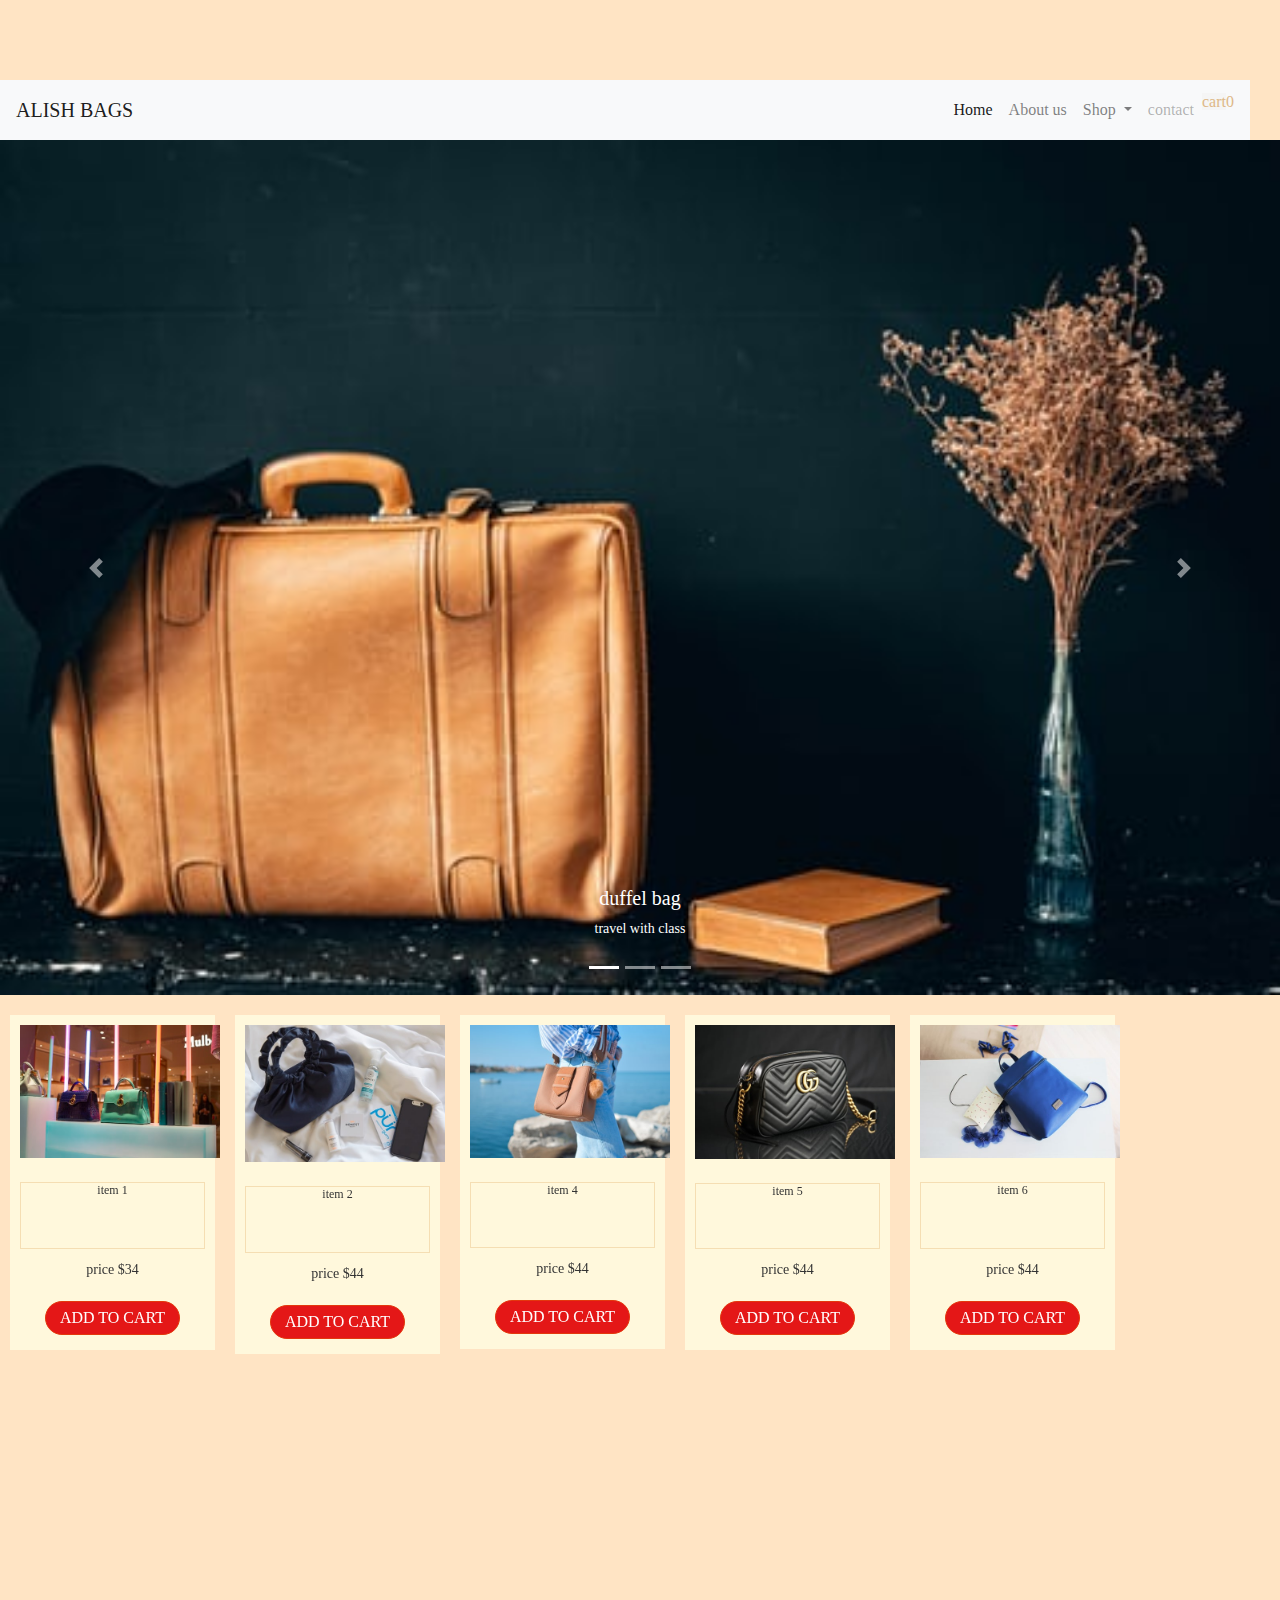
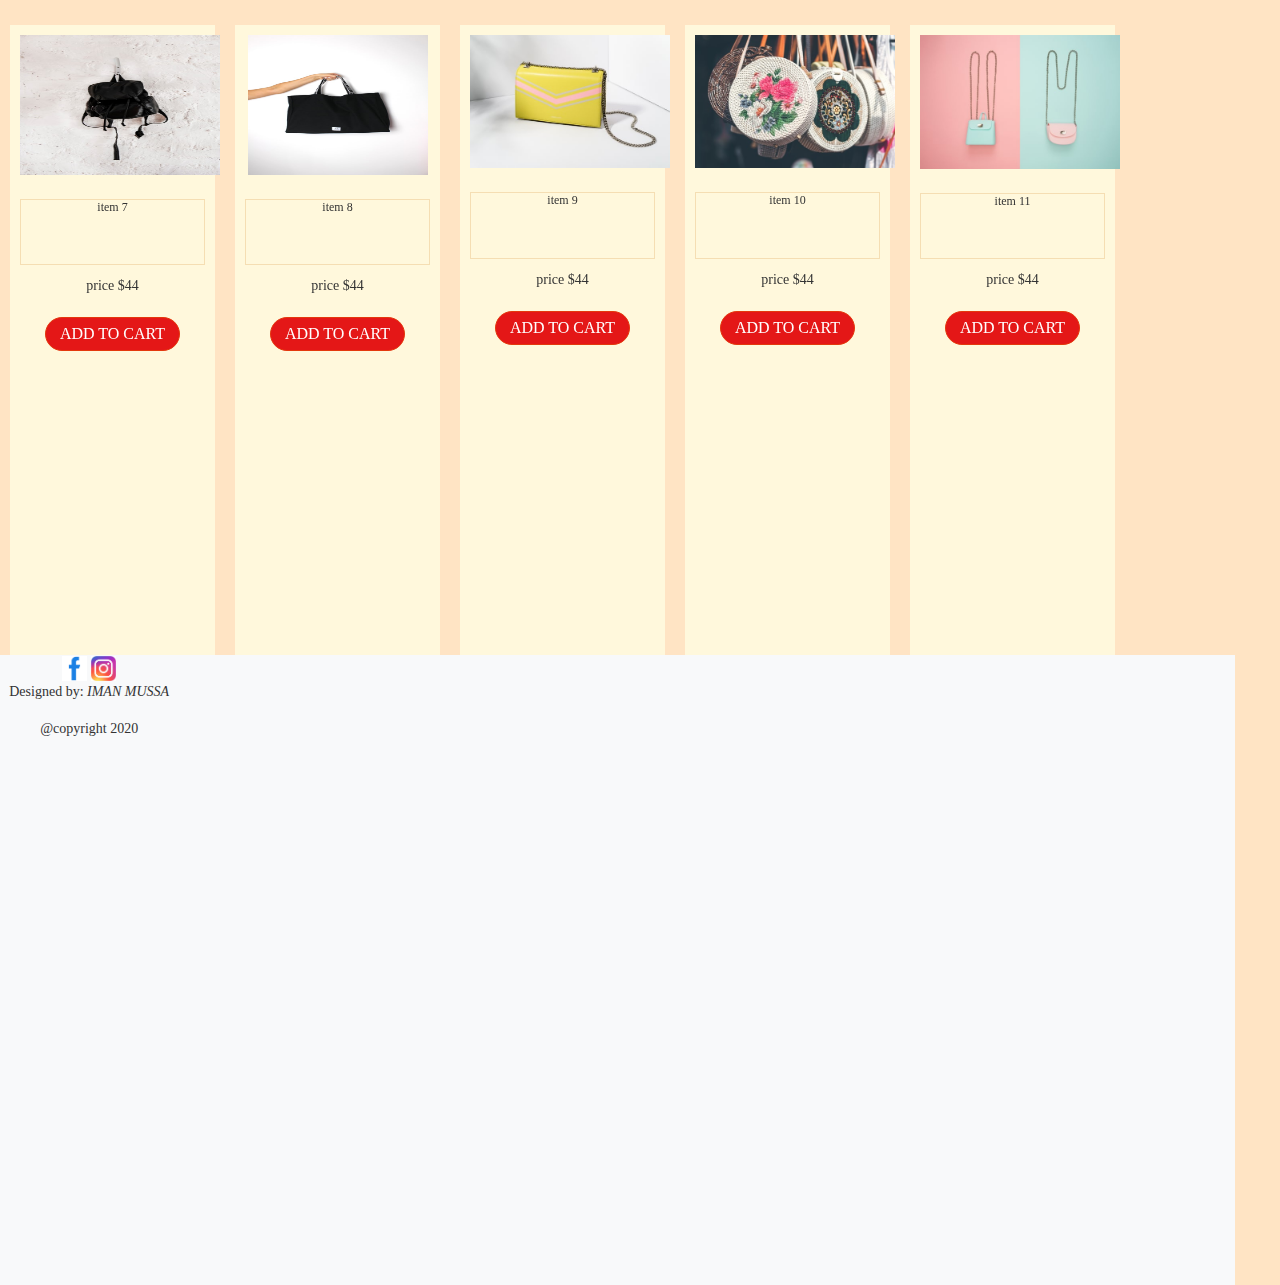
==== commit 6e3bded2: "update" ====
--- a/index.html
+++ b/index.html
@@ -31,21 +31,21 @@
             <a class="nav-link" href="#">Home <span class="sr-only">(current)</span></a>
           </li>
           <li class="nav-item">
-            <a class="nav-link" href="#">About us</a>
+            <a class="nav-link" href="about us">About us</a>
           </li>
           <li class="nav-item dropdown">
             <a class="nav-link dropdown-toggle" href="#" id="navbarDropdown" role="button" data-toggle="dropdown" aria-haspopup="true" aria-expanded="false">
               Shop
             </a>
             <div class="dropdown-menu" aria-labelledby="navbarDropdown">
-              <a class="dropdown-item" href="#">backpack</a>
-              <a class="dropdown-item" href="#">duffel bags</a>
+              <a class="dropdown-item" href="#backpack">backpack</a>
+              <a class="dropdown-item" href="#duffel">duffel bags</a>
               <div class="dropdown-divider"></div>
-              <a class="dropdown-item" href="#">hand bags</a>
+              <a class="dropdown-item" href="#handbags">hand bags</a>
             </div>
           </li>
           <li class="nav-item">
-            <a class="nav-link disabled" href="#" tabindex="-1" aria-disabled="true">contact</a>
+            <a class="nav-link disabled" href="contact" tabindex="-1" aria-disabled="true">contact</a>
           </li>
           <li class="cart"><a href="cart.html">
             <ion-cart name="cart-outline"></ion-cart>cart<span>0</span>
@@ -122,7 +122,7 @@
 
      </div> 
 
-     <div class="item">
+     <div class="item" id="bluetote" >
       <img src="images/bluetote-bag.jpeg" alt="bluetote-bag" width="200px">
       <br>
       <h2>item 2</h2>
@@ -130,7 +130,7 @@
       <button class="add-to-cart" type="button">Add TO CART</button>
 
   </div> 
-  <div class="item">
+  <div class="item" id="#handbag">
       <img src="images/brownhand-bag.jpeg" alt="brownhand-bag" width="200px">
       <br>
       <h2>item 4</h2>
--- a/css/style.css
+++ b/css/style.css
@@ -26,6 +26,27 @@
 .carousel-item{
     width:100vw;
 }
+
+
+
+
+
+
+body {
+    padding-top: 80px;
+  }
+  
+  .show-cart li {
+    display: flex;
+  }
+  .card {
+    margin-bottom: 20px;
+  }
+  .card-img-top {
+    width: 200px;
+    height: 200px;
+    align-self: center;
+  }
 
 
 
@@ -121,3 +142,13 @@
     margin-bottom: auto;
     align-items: center;
 }
+
+
+
+
+
+
+
+
+
+
